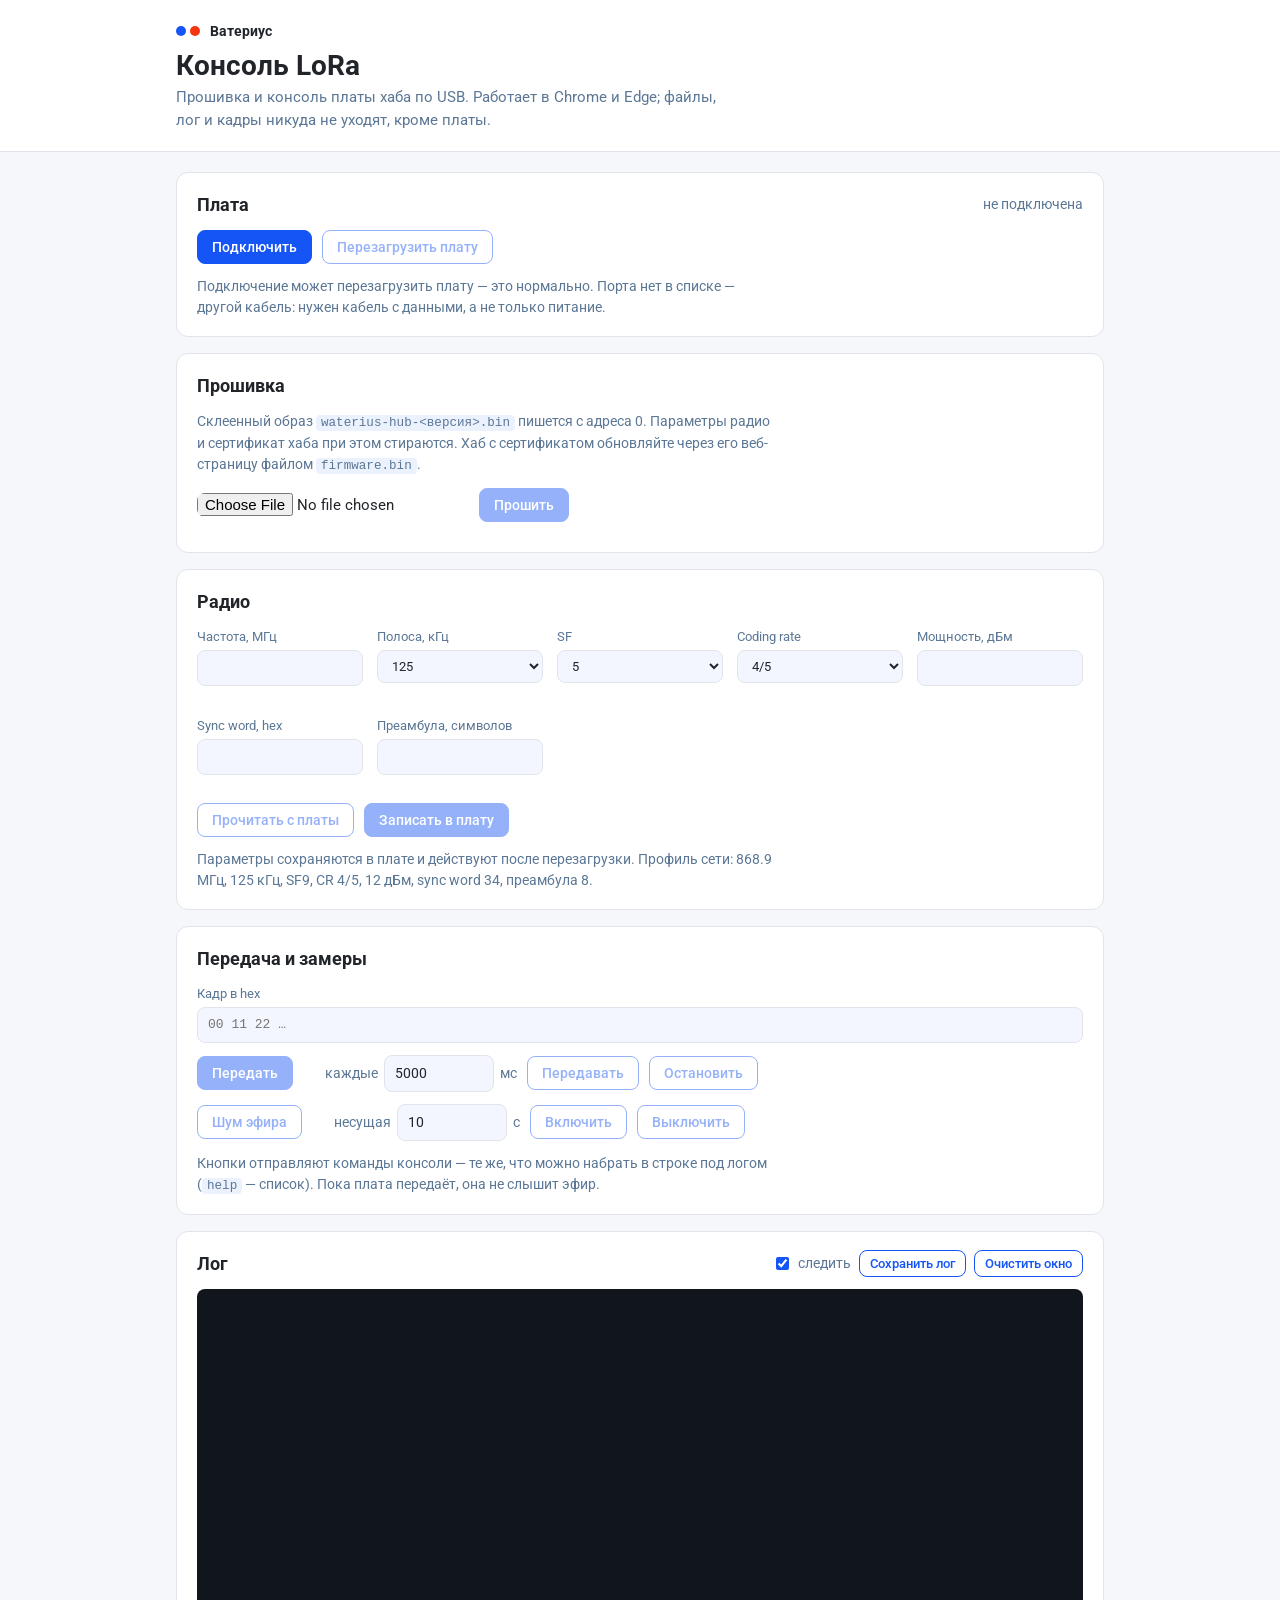
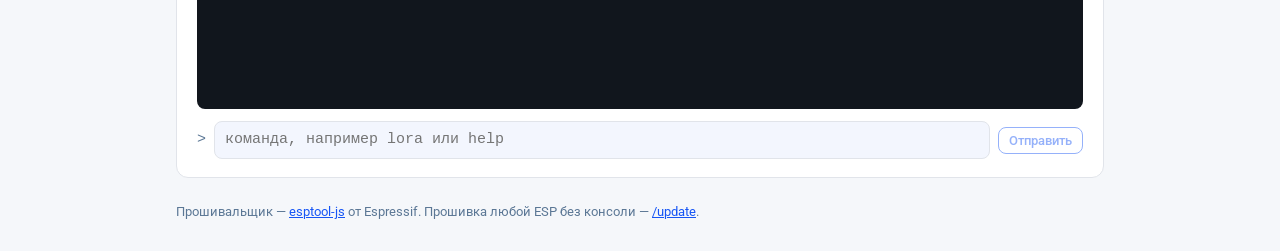
==== lora/index.html @ 085e749c "lora: консоль LoRa — прошивка и консоль платы хаба по USB Co-Authored-By: Claude Opus 5.5 <noreply@a" ====
<!doctype html>
<html lang="ru">
<head>
<meta charset="utf-8">
<meta name="viewport" content="width=device-width, initial-scale=1">
<title>Консоль LoRa — Ватериус</title>
<meta name="description" content="Прошивка и консоль платы хаба Ватериус LoRa из браузера: лог, параметры радио, передача кадров, шум эфира и несущая. Всё идёт в плату по USB и никуда больше.">
<meta name="robots" content="noindex">
<link rel="preconnect" href="https://fonts.googleapis.com">
<link rel="preconnect" href="https://fonts.gstatic.com" crossorigin>
<link href="https://fonts.googleapis.com/css2?family=Roboto:wght@400;500;700&display=swap" rel="stylesheet">
<link rel="icon" href="data:image/svg+xml,%3Csvg xmlns='http://www.w3.org/2000/svg' viewBox='0 0 23 23'%3E%3Crect width='23' height='23' rx='3.2' fill='%23000'/%3E%3Ccircle cx='6.5' cy='11.3' r='3.9' fill='%231655F5'/%3E%3Ccircle cx='16.1' cy='11.3' r='3.9' fill='%23F53410'/%3E%3C/svg%3E">
<link rel="stylesheet" href="lora.css">
</head>
<body>

<header class="top">
  <div class="wrap">
    <span class="brand"><span class="dot dot--blue"></span><span class="dot dot--red"></span>Ватериус</span>
    <h1>Консоль LoRa</h1>
    <p class="sub">Прошивка и консоль платы хаба по USB. Работает в Chrome и Edge; файлы, лог и кадры
      никуда не уходят, кроме платы.</p>
  </div>
</header>

<main class="wrap">

  <div id="no-serial" class="notice notice--error" hidden>
    Этот браузер не умеет работать с USB-портом. Откройте страницу в <b>Chrome</b> или <b>Edge</b>
    на компьютере.
  </div>

  <section class="card" id="card-port">
    <div class="card__head">
      <h2>Плата</h2>
      <span class="state" id="port-state">не подключена</span>
    </div>
    <div class="row">
      <button class="btn btn--primary" id="btn-connect">Подключить</button>
      <button class="btn" id="btn-disconnect" hidden>Отключить</button>
      <button class="btn" id="btn-reset" disabled>Перезагрузить плату</button>
    </div>
    <p class="hint">Подключение может перезагрузить плату — это нормально. Порта нет в списке —
      другой кабель: нужен кабель с данными, а не только питание.</p>
  </section>

  <section class="card">
    <h2>Прошивка</h2>
    <p class="hint">Склеенный образ <code>waterius-hub-&lt;версия&gt;.bin</code> пишется с адреса 0.
      Параметры радио и сертификат хаба при этом стираются. Хаб с сертификатом обновляйте через его
      веб-страницу файлом <code>firmware.bin</code>.</p>
    <div class="row">
      <input type="file" id="fw-file" accept=".bin">
      <button class="btn btn--primary" id="btn-flash" disabled>Прошить</button>
    </div>
    <div id="fw-progress" hidden>
      <progress id="fw-bar" max="100" value="0"></progress>
      <span id="fw-label" class="mono"></span>
    </div>
    <div id="fw-result"></div>
  </section>

  <section class="card">
    <h2>Радио</h2>
    <form id="radio" class="fields" autocomplete="off">
      <label data-f="freq">Частота, МГц<input name="freq" id="f-freq" type="number" step="0.001" min="863" max="870"><span class="err"></span></label>
      <label data-f="bw">Полоса, кГц
        <select name="bw" id="f-bw"><option>125</option><option>250</option><option>500</option></select><span class="err"></span></label>
      <label data-f="sf">SF
        <select name="sf" id="f-sf"><option>5</option><option>6</option><option>7</option><option>8</option><option>9</option><option>10</option><option>11</option></select><span class="err"></span></label>
      <label data-f="cr">Coding rate
        <select name="cr" id="f-cr"><option value="5">4/5</option><option value="6">4/6</option><option value="7">4/7</option><option value="8">4/8</option></select><span class="err"></span></label>
      <label data-f="power">Мощность, дБм<input name="power" id="f-power" type="number" step="1" min="-9" max="22"><span class="mw" id="f-mw"></span><span class="err"></span></label>
      <label data-f="sync_word">Sync word, hex<input name="sync_word" id="f-sync" pattern="[0-9a-fA-F]{1,2}"><span class="err"></span></label>
      <label data-f="preamble">Преамбула, символов<input name="preamble" id="f-preamble" type="number" step="1" min="6" max="1024"><span class="err"></span></label>
    </form>
    <div class="row">
      <button class="btn" id="btn-read" disabled>Прочитать с платы</button>
      <button class="btn btn--primary" id="btn-write" disabled>Записать в плату</button>
      <span id="radio-result"></span>
    </div>
    <p class="hint">Параметры сохраняются в плате и действуют после перезагрузки. Профиль сети:
      868.9 МГц, 125 кГц, SF9, CR 4/5, 12 дБм, sync word 34, преамбула 8.</p>
  </section>

  <section class="card">
    <h2>Передача и замеры</h2>
    <label class="wide">Кадр в hex<input id="tx-hex" class="mono" placeholder="00 11 22 …" spellcheck="false" autocomplete="off"></label>
    <div class="row">
      <button class="btn btn--primary" id="btn-tx" disabled>Передать</button>
      <span class="gap"></span>
      <label class="inline">каждые<input id="tx-every" type="number" min="100" max="3600000" step="100" value="5000">мс</label>
      <button class="btn" id="btn-every" disabled>Передавать</button>
      <button class="btn" id="btn-stop" disabled>Остановить</button>
    </div>
    <div class="row">
      <button class="btn" id="btn-rssi" disabled>Шум эфира</button>
      <span class="gap"></span>
      <label class="inline">несущая<input id="cw-sec" type="number" min="1" max="60" step="1" value="10">с</label>
      <button class="btn" id="btn-cw" disabled>Включить</button>
      <button class="btn" id="btn-cw-stop" disabled>Выключить</button>
    </div>
    <p class="hint">Кнопки отправляют команды консоли — те же, что можно набрать в строке под логом
      (<code>help</code> — список). Пока плата передаёт, она не слышит эфир.</p>
  </section>

  <section class="card">
    <div class="card__head">
      <h2>Лог</h2>
      <span class="row row--tight">
        <label class="inline"><input type="checkbox" id="log-follow" checked>следить</label>
        <button class="btn btn--sm" id="btn-save">Сохранить лог</button>
        <button class="btn btn--sm" id="btn-clear">Очистить окно</button>
      </span>
    </div>
    <pre id="log" class="log" aria-live="off"></pre>
    <form id="cmd-form" class="cmd" autocomplete="off">
      <span class="prompt mono">&gt;</span>
      <input id="cmd" class="mono" placeholder="команда, например lora или help" spellcheck="false" disabled>
      <button class="btn btn--sm" id="btn-send" disabled>Отправить</button>
    </form>
  </section>

</main>

<footer class="wrap foot">
  Прошивальщик — <a href="https://github.com/espressif/esptool-js" target="_blank" rel="noopener">esptool-js</a>
  от Espressif. Прошивка любой ESP без консоли — <a href="../update/">/update</a>.
</footer>

<script type="module" src="lora.js"></script>
</body>
</html>
---- lora/lora.css ----
/* Консоль LoRa. Токены скопированы из update/flasher.css (дизайн-система
   личного кабинета), а не подключены оттуда: правка /update/ не должна
   ломать эту страницу. */

:root {
  --accent: #1655f5;
  --accent-hover: #1244c4;
  --accent-bg: #ebf2fe;
  --accent-disabled: #cfddfd;
  --danger: #f53410;
  --danger-bg: #fdd7ce;
  --success-text: #217637;
  --success-bg: #ceedda;
  --bg: #f5f7fa;
  --surface: #fff;
  --text: #212529;
  --muted: #5b7795;
  --border: #e1e4ea;
  --input-bg: rgba(232, 238, 254, 0.5);
  --log-bg: #11161d;
  --log-text: #d6dde6;
  --radius-sm: 4px;
  --radius: 12px;
  --mono: ui-monospace, "SF Mono", Menlo, Consolas, monospace;
}

*, *::before, *::after { box-sizing: border-box; }
[hidden] { display: none !important; }
body {
  margin: 0;
  background: var(--bg);
  color: var(--text);
  font: 15px/1.5 Roboto, system-ui, -apple-system, "Segoe UI", sans-serif;
}
.wrap { max-width: 960px; margin: 0 auto; padding-inline: 16px; }
.mono, code { font-family: var(--mono); }
code { background: var(--accent-bg); padding: 1px 5px; border-radius: var(--radius-sm); font-size: 0.9em; }
a { color: var(--accent); }

.top { background: var(--surface); border-bottom: 1px solid var(--border); padding-block: 20px; margin-bottom: 20px; }
.brand { display: inline-flex; align-items: center; gap: 4px; font-weight: 700; font-size: 14px; }
.dot { width: 10px; height: 10px; border-radius: 50%; display: inline-block; }
.dot--blue { background: var(--accent); }
.dot--red { background: var(--danger); margin-right: 6px; }
h1 { margin: 6px 0 4px; font-size: 28px; line-height: 1.2; }
h2 { margin: 0; font-size: 18px; }
.sub { margin: 0; color: var(--muted); max-width: 68ch; }

.card {
  background: var(--surface); border: 1px solid var(--border); border-radius: var(--radius);
  padding: 18px 20px; margin-bottom: 16px; display: flex; flex-direction: column; gap: 12px;
}
.card__head { display: flex; justify-content: space-between; align-items: center; gap: 12px; flex-wrap: wrap; }
.state { font-size: 14px; color: var(--muted); }
.state--ok { color: var(--success-text); font-weight: 500; }
.hint { margin: 0; color: var(--muted); font-size: 14px; max-width: 72ch; }

.row { display: flex; flex-wrap: wrap; align-items: center; gap: 10px; }
.row--tight { gap: 8px; }
.gap { flex: 0 0 12px; }

.btn {
  font: 500 14px/1 Roboto, system-ui, sans-serif; color: var(--accent); background: var(--surface);
  border: 1px solid var(--accent); border-radius: 8px; padding: 9px 14px; cursor: pointer;
}
.btn:hover:not(:disabled) { background: var(--accent-bg); }
.btn--primary { background: var(--accent); color: #fff; }
.btn--primary:hover:not(:disabled) { background: var(--accent-hover); }
.btn:disabled { opacity: 0.45; cursor: default; }
.btn--sm { padding: 6px 10px; font-size: 13px; }
.btn:focus-visible, input:focus-visible, select:focus-visible { outline: 2px solid var(--accent); outline-offset: 2px; }

input, select {
  font: inherit; color: var(--text); background: var(--input-bg); border: 1px solid var(--border);
  border-radius: 8px; padding: 7px 10px; min-width: 0;
}
input[type="file"] { background: none; border: 0; padding: 0; }
input[type="checkbox"] { accent-color: var(--accent); }

.fields { display: grid; grid-template-columns: repeat(auto-fill, minmax(150px, 1fr)); gap: 10px 14px; }
.fields label, label.wide { display: flex; flex-direction: column; gap: 4px; font-size: 13px; color: var(--muted); }
label.inline { display: inline-flex; align-items: center; gap: 6px; font-size: 14px; color: var(--muted); }
label.inline input[type="number"] { width: 110px; }
.mw { font-size: 12px; font-variant-numeric: tabular-nums; }
.err { color: var(--danger); font-size: 12px; min-height: 1em; }
.field-error input, .field-error select { border-color: var(--danger); }

.ok { color: var(--success-text); }
.bad { color: var(--danger); }
.notice { border-radius: 8px; padding: 10px 14px; margin-bottom: 16px; }
.notice--error { background: var(--danger-bg); }
.notice--ok { background: var(--success-bg); }
#fw-result .notice { margin: 0; }
#fw-progress { display: flex; align-items: center; gap: 12px; flex-wrap: wrap; }
progress { width: 260px; max-width: 100%; }

.log {
  margin: 0; background: var(--log-bg); color: var(--log-text); border-radius: 8px; padding: 10px 12px;
  height: 420px; overflow: auto; font: 12px/1.45 var(--mono); white-space: pre-wrap; word-break: break-all;
}
.cmd { display: flex; align-items: center; gap: 8px; }
.cmd input { flex: 1 1 auto; }
.prompt { color: var(--muted); }

.foot { color: var(--muted); font-size: 13px; padding-block: 8px 32px; }

@media (max-width: 520px) {
  h1 { font-size: 24px; }
  .card { padding: 14px; }
  .log { height: 320px; }
}
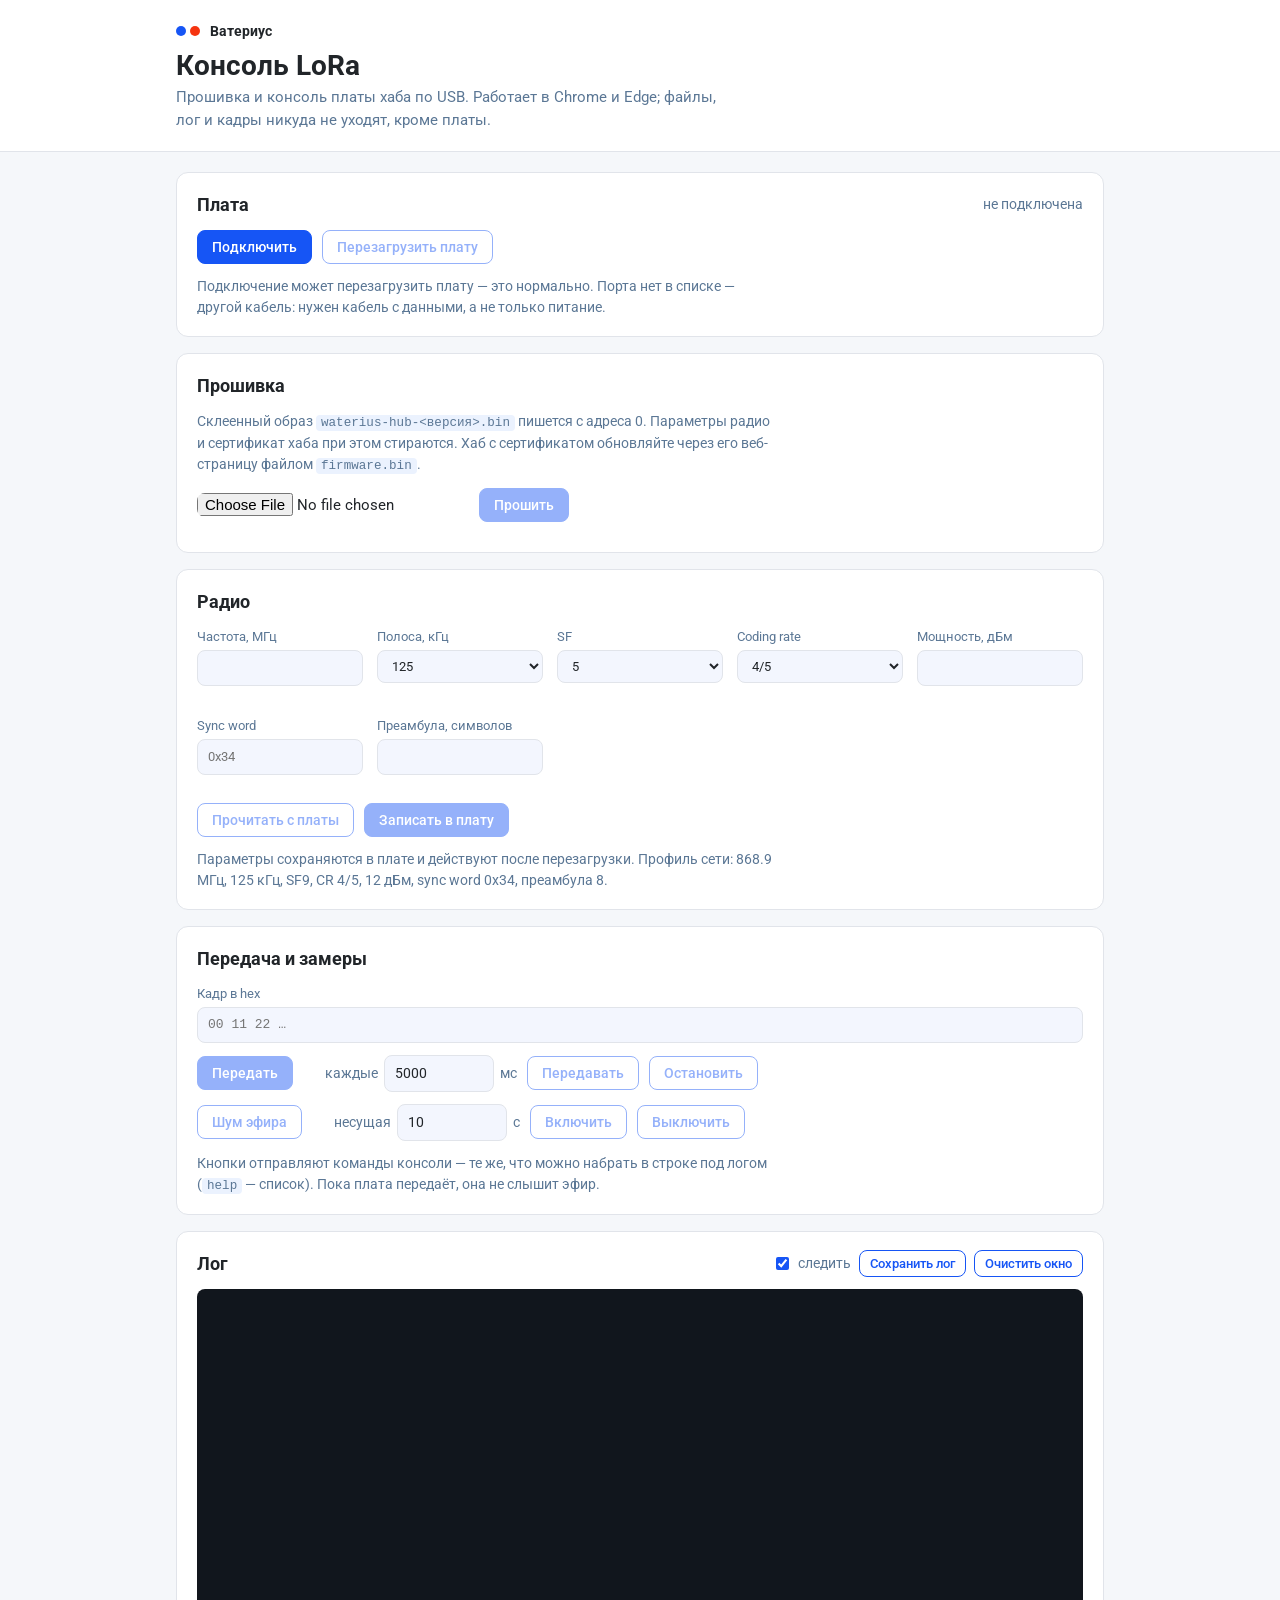
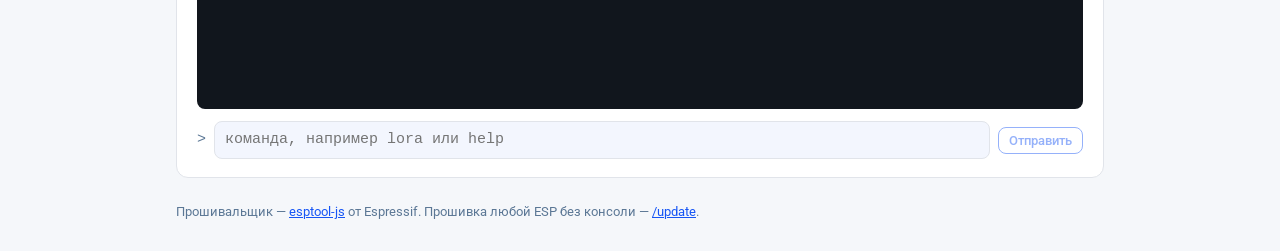
==== commit 68730263: "lora: sync word показывается и вводится с 0x Co-Authored-By: Claude Opus 5.5 <noreply@anthropic.com>" ====
--- a/lora/index.html
+++ b/lora/index.html
@@ -71,7 +71,7 @@
       <label data-f="cr">Coding rate
         <select name="cr" id="f-cr"><option value="5">4/5</option><option value="6">4/6</option><option value="7">4/7</option><option value="8">4/8</option></select><span class="err"></span></label>
       <label data-f="power">Мощность, дБм<input name="power" id="f-power" type="number" step="1" min="-9" max="22"><span class="mw" id="f-mw"></span><span class="err"></span></label>
-      <label data-f="sync_word">Sync word, hex<input name="sync_word" id="f-sync" pattern="[0-9a-fA-F]{1,2}"><span class="err"></span></label>
+      <label data-f="sync_word">Sync word<input name="sync_word" id="f-sync" placeholder="0x34" pattern="0[xX][0-9a-fA-F]{1,2}"><span class="err"></span></label>
       <label data-f="preamble">Преамбула, символов<input name="preamble" id="f-preamble" type="number" step="1" min="6" max="1024"><span class="err"></span></label>
     </form>
     <div class="row">
@@ -80,7 +80,7 @@
       <span id="radio-result"></span>
     </div>
     <p class="hint">Параметры сохраняются в плате и действуют после перезагрузки. Профиль сети:
-      868.9 МГц, 125 кГц, SF9, CR 4/5, 12 дБм, sync word 34, преамбула 8.</p>
+      868.9 МГц, 125 кГц, SF9, CR 4/5, 12 дБм, sync word 0x34, преамбула 8.</p>
   </section>
 
   <section class="card">
